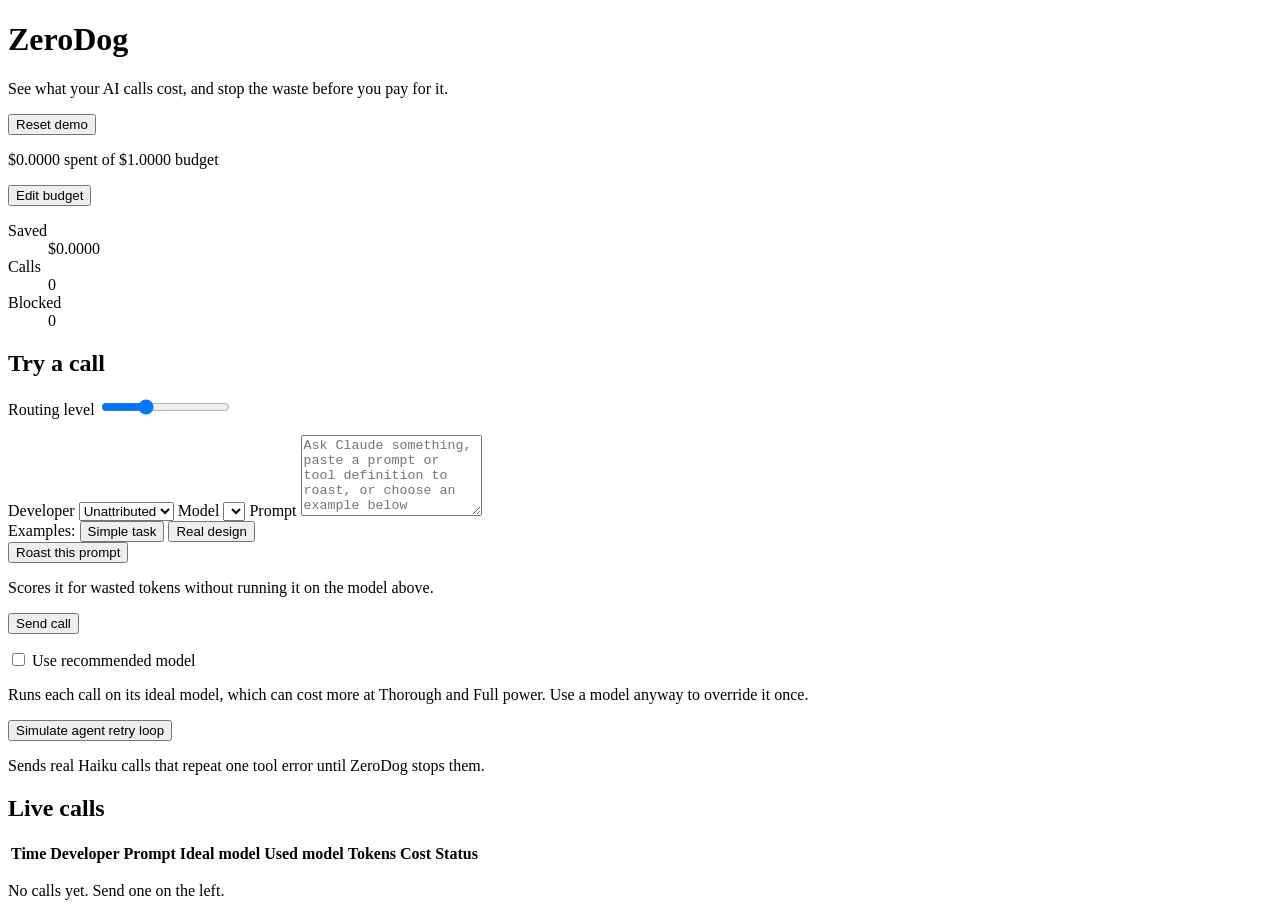
==== app/static/index.html @ 387e0468 "Initial commit" ====
<!doctype html>
<html lang="en">
<head>
<meta charset="utf-8">
<meta name="viewport" content="width=device-width, initial-scale=1">
<title>ZeroDog: see and stop AI waste</title>
<link rel="preconnect" href="https://fonts.googleapis.com">
<link rel="preconnect" href="https://fonts.gstatic.com" crossorigin>
<link href="https://fonts.googleapis.com/css2?family=Barlow+Condensed:wght@500;600;700&family=Barlow:wght@400;500;600&display=swap" rel="stylesheet">
<link rel="stylesheet" href="/static/style.css">
</head>
<body>
<header class="masthead">
  <div class="brand">
    <h1>ZeroDog</h1>
    <p>See what your AI calls cost, and stop the waste before you pay for it.</p>
  </div>
  <button type="button" id="reset" class="quiet">Reset demo</button>
</header>

<section class="meter" aria-label="Spending">
  <div class="meter-figures">
    <p class="spent"><span id="spent">$0.0000</span> spent of <span id="budget">$1.0000</span> budget</p>
    <button type="button" id="edit-budget" class="quiet">Edit budget</button>
  </div>
  <div class="meter-track" role="progressbar" aria-label="Budget used" aria-valuemin="0" aria-valuemax="100" aria-valuenow="0" id="meter-bar">
    <div class="meter-fill" id="meter-fill"></div>
  </div>
  <dl class="tally">
    <div><dt>Saved</dt><dd id="saved">$0.0000</dd></div>
    <div><dt>Calls</dt><dd id="count">0</dd></div>
    <div><dt>Blocked</dt><dd id="blocked">0</dd></div>
  </dl>
</section>

<main>
  <div class="room">
    <form id="call-form" class="composer">
      <h2>Try a call</h2>
      <label for="level">Routing level</label>
      <input type="range" id="level" min="1" max="4" step="1" value="2">
      <div id="level-ticks" class="level-ticks" aria-hidden="true"></div>
      <p id="level-note" class="hint"></p>
      <label for="developer">Developer</label>
      <select id="developer"><option value="">Unattributed</option></select>
      <label for="model">Model</label>
      <select id="model"></select>
      <label for="prompt">Prompt</label>
      <textarea id="prompt" rows="5" maxlength="20000" placeholder="Ask Claude something, paste a prompt or tool definition to roast, or choose an example below"></textarea>
      <div class="examples">
        <span id="examples-label">Examples:</span>
        <button type="button" class="chip" id="simple-task" aria-describedby="examples-label">Simple task</button>
        <button type="button" class="chip" id="real-design" aria-describedby="examples-label">Real design</button>
      </div>
      <button type="button" id="roast-send" class="secondary">Roast this prompt</button>
      <p class="hint">Scores it for wasted tokens without running it on the model above.</p>
      <p id="recommend" class="recommend" role="status" hidden></p>
      <button type="submit" id="send">Send call</button>
      <button type="button" id="use-anyway" class="secondary" hidden></button>
      <p id="form-status" class="form-status" role="status"></p>
      <p id="reply" class="reply" hidden></p>

      <label class="toggle">
        <input type="checkbox" id="use-recommended">
        <span>Use recommended model</span>
      </label>
      <p class="hint">Runs each call on its ideal model, which can cost more at Thorough and Full power. Use a model anyway to override it once.</p>

      <button type="button" id="simulate" class="secondary">Simulate agent retry loop</button>
      <p class="hint">Sends real Haiku calls that repeat one tool error until ZeroDog stops them.</p>
    </form>

    <section class="ledger" aria-labelledby="ledger-title">
      <details id="roasts" class="roasts" hidden>
        <summary><h2>Roast My Stack</h2><span id="roast-count" class="roast-count"></span></summary>
        <div id="roast-runs" class="roast-runs"></div>
      </details>

      <h2 id="ledger-title">Live calls</h2>
      <div class="ledger-scroll">
        <table>
          <thead>
            <tr><th scope="col">Time</th><th scope="col">Developer</th><th scope="col">Prompt</th><th scope="col">Ideal model</th><th scope="col">Used model</th><th scope="col" class="num">Tokens</th><th scope="col" class="num">Cost</th><th scope="col">Status</th></tr>
          </thead>
          <tbody id="calls"></tbody>
        </table>
      </div>
      <p id="empty" class="empty">No calls yet. Send one on the left.</p>
      <aside id="why" class="why" hidden aria-live="polite">
        <h3>Why this was flagged</h3>
        <p id="why-reason"></p>
        <p id="why-math"></p>
      </aside>

      <section id="board" class="board" aria-labelledby="board-title" hidden>
        <h2 id="board-title">Developer leaderboard</h2>
        <div class="ledger-scroll">
          <table>
            <thead>
              <tr><th scope="col">Rank</th><th scope="col">Developer</th><th scope="col" class="num">Prompts</th><th scope="col" class="num">Tokens</th><th scope="col" class="num">Cost</th><th scope="col" class="num">Dev time</th><th scope="col" class="num">Overuse</th><th scope="col" class="num">Overspend</th></tr>
            </thead>
            <tbody id="board-rows"></tbody>
          </table>
        </div>
        <p id="board-note" class="hint"></p>
      </section>
    </section>
  </div>
</main>

<dialog id="budget-dialog">
  <form id="budget-form" method="dialog">
    <h2>Edit budget</h2>
    <label for="budget-input">Budget in dollars</label>
    <input id="budget-input" type="number" min="0" step="0.0001" required>
    <p id="budget-error" class="form-status" role="alert"></p>
    <div class="dialog-actions">
      <button type="button" id="budget-cancel" class="quiet">Cancel</button>
      <button type="submit" id="budget-save">Save</button>
    </div>
  </form>
</dialog>

<script src="/static/app.js"></script>
</body>
</html>
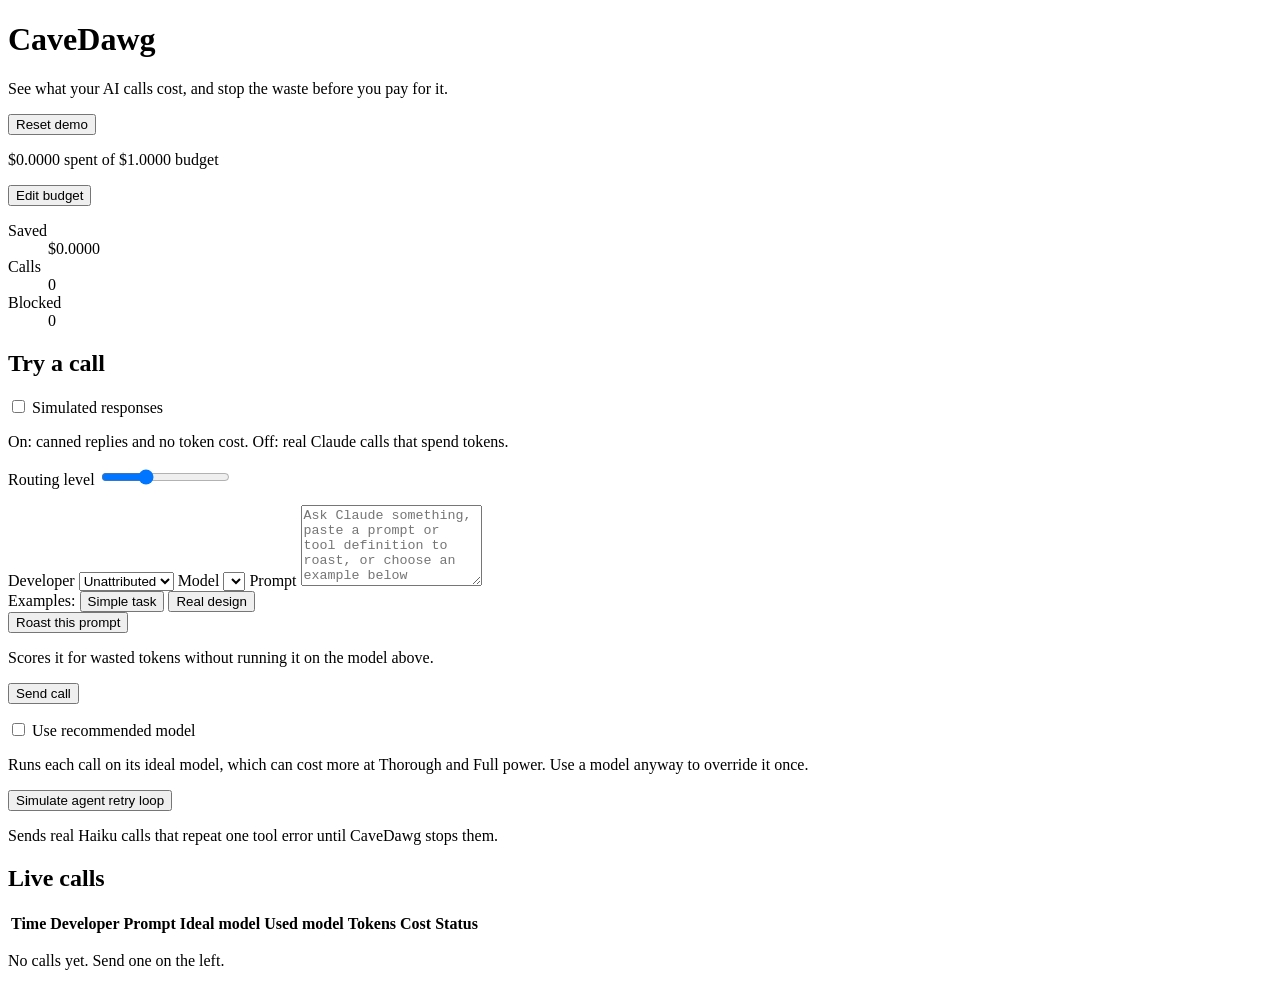
==== commit 0d259ce8: "rebrand, claude md, and simple workflow" ====
--- a/app/static/index.html
+++ b/app/static/index.html
@@ -3,7 +3,7 @@
 <head>
 <meta charset="utf-8">
 <meta name="viewport" content="width=device-width, initial-scale=1">
-<title>ZeroDog: see and stop AI waste</title>
+<title>CaveDawg: see and stop AI waste</title>
 <link rel="preconnect" href="https://fonts.googleapis.com">
 <link rel="preconnect" href="https://fonts.gstatic.com" crossorigin>
 <link href="https://fonts.googleapis.com/css2?family=Barlow+Condensed:wght@500;600;700&family=Barlow:wght@400;500;600&display=swap" rel="stylesheet">
@@ -12,11 +12,13 @@
 <body>
 <header class="masthead">
   <div class="brand">
-    <h1>ZeroDog</h1>
+    <h1>CaveDawg</h1>
     <p>See what your AI calls cost, and stop the waste before you pay for it.</p>
   </div>
   <button type="button" id="reset" class="quiet">Reset demo</button>
 </header>
+
+<p id="simulated-banner" class="simulated-banner" role="status" hidden>Simulated responses are on. Nothing is sent to Anthropic, and amounts shown are estimates, not real spend.</p>
 
 <section class="meter" aria-label="Spending">
   <div class="meter-figures">
@@ -37,6 +39,11 @@
   <div class="room">
     <form id="call-form" class="composer">
       <h2>Try a call</h2>
+      <label class="toggle simulated-toggle">
+        <input type="checkbox" id="simulated">
+        <span>Simulated responses</span>
+      </label>
+      <p class="hint">On: canned replies and no token cost. Off: real Claude calls that spend tokens.</p>
       <label for="level">Routing level</label>
       <input type="range" id="level" min="1" max="4" step="1" value="2">
       <div id="level-ticks" class="level-ticks" aria-hidden="true"></div>
@@ -67,7 +74,7 @@
       <p class="hint">Runs each call on its ideal model, which can cost more at Thorough and Full power. Use a model anyway to override it once.</p>
 
       <button type="button" id="simulate" class="secondary">Simulate agent retry loop</button>
-      <p class="hint">Sends real Haiku calls that repeat one tool error until ZeroDog stops them.</p>
+      <p class="hint">Sends real Haiku calls that repeat one tool error until CaveDawg stops them.</p>
     </form>
 
     <section class="ledger" aria-labelledby="ledger-title">
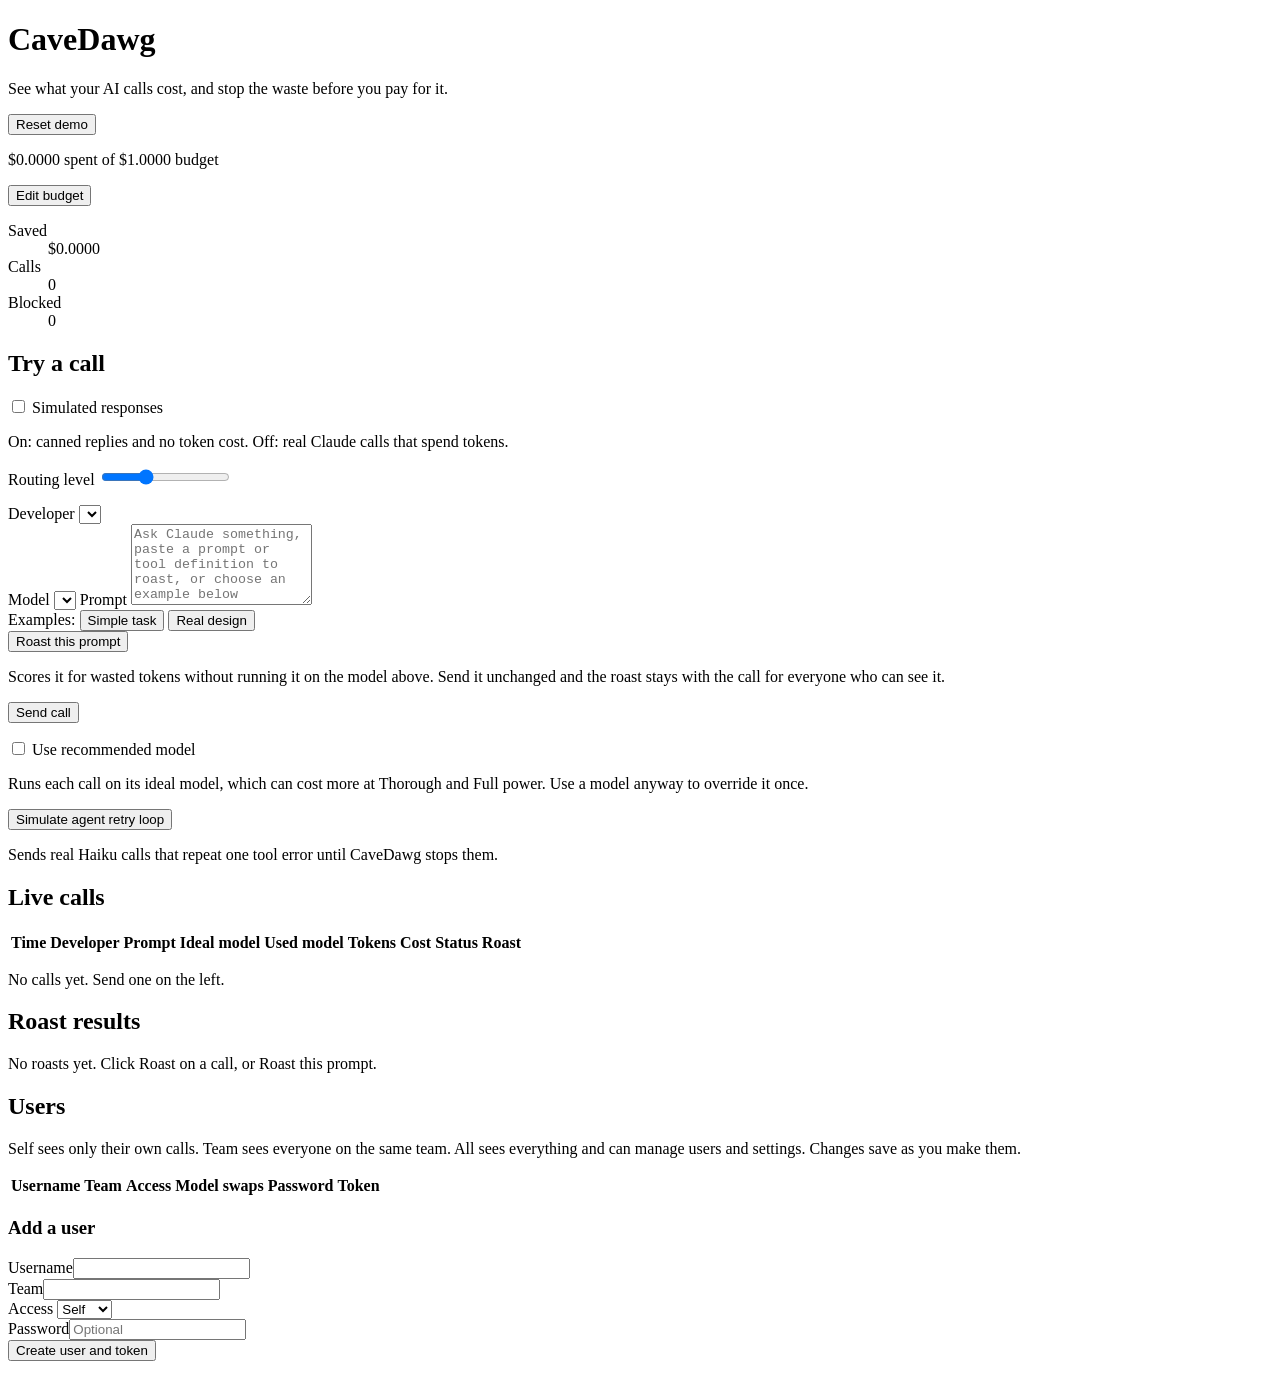
==== commit 8e216869: "new ui" ====
--- a/app/static/index.html
+++ b/app/static/index.html
@@ -15,7 +15,11 @@
     <h1>CaveDawg</h1>
     <p>See what your AI calls cost, and stop the waste before you pay for it.</p>
   </div>
-  <button type="button" id="reset" class="quiet">Reset demo</button>
+  <div class="session">
+    <p id="who" class="who"></p>
+    <button type="button" id="sign-out" class="quiet" hidden>Sign out</button>
+    <button type="button" id="reset" class="quiet manage-only">Reset demo</button>
+  </div>
 </header>
 
 <p id="simulated-banner" class="simulated-banner" role="status" hidden>Simulated responses are on. Nothing is sent to Anthropic, and amounts shown are estimates, not real spend.</p>
@@ -23,7 +27,7 @@
 <section class="meter" aria-label="Spending">
   <div class="meter-figures">
     <p class="spent"><span id="spent">$0.0000</span> spent of <span id="budget">$1.0000</span> budget</p>
-    <button type="button" id="edit-budget" class="quiet">Edit budget</button>
+    <button type="button" id="edit-budget" class="quiet manage-only">Edit budget</button>
   </div>
   <div class="meter-track" role="progressbar" aria-label="Budget used" aria-valuemin="0" aria-valuemax="100" aria-valuenow="0" id="meter-bar">
     <div class="meter-fill" id="meter-fill"></div>
@@ -39,17 +43,19 @@
   <div class="room">
     <form id="call-form" class="composer">
       <h2>Try a call</h2>
-      <label class="toggle simulated-toggle">
-        <input type="checkbox" id="simulated">
-        <span>Simulated responses</span>
-      </label>
-      <p class="hint">On: canned replies and no token cost. Off: real Claude calls that spend tokens.</p>
-      <label for="level">Routing level</label>
-      <input type="range" id="level" min="1" max="4" step="1" value="2">
-      <div id="level-ticks" class="level-ticks" aria-hidden="true"></div>
-      <p id="level-note" class="hint"></p>
-      <label for="developer">Developer</label>
-      <select id="developer"><option value="">Unattributed</option></select>
+      <div class="manage-only">
+        <label class="toggle simulated-toggle">
+          <input type="checkbox" id="simulated">
+          <span>Simulated responses</span>
+        </label>
+        <p class="hint">On: canned replies and no token cost. Off: real Claude calls that spend tokens.</p>
+        <label for="level">Routing level</label>
+        <input type="range" id="level" min="1" max="4" step="1" value="2">
+        <div id="level-ticks" class="level-ticks" aria-hidden="true"></div>
+        <p id="level-note" class="hint"></p>
+        <label for="developer">Developer</label>
+        <select id="developer"></select>
+      </div>
       <label for="model">Model</label>
       <select id="model"></select>
       <label for="prompt">Prompt</label>
@@ -60,44 +66,51 @@
         <button type="button" class="chip" id="real-design" aria-describedby="examples-label">Real design</button>
       </div>
       <button type="button" id="roast-send" class="secondary">Roast this prompt</button>
-      <p class="hint">Scores it for wasted tokens without running it on the model above.</p>
+      <p class="hint">Scores it for wasted tokens without running it on the model above. Send it unchanged and the roast stays with the call for everyone who can see it.</p>
       <p id="recommend" class="recommend" role="status" hidden></p>
       <button type="submit" id="send">Send call</button>
       <button type="button" id="use-anyway" class="secondary" hidden></button>
       <p id="form-status" class="form-status" role="status"></p>
       <p id="reply" class="reply" hidden></p>
 
-      <label class="toggle">
-        <input type="checkbox" id="use-recommended">
-        <span>Use recommended model</span>
-      </label>
-      <p class="hint">Runs each call on its ideal model, which can cost more at Thorough and Full power. Use a model anyway to override it once.</p>
-
-      <button type="button" id="simulate" class="secondary">Simulate agent retry loop</button>
-      <p class="hint">Sends real Haiku calls that repeat one tool error until CaveDawg stops them.</p>
+      <div class="manage-only">
+        <label class="toggle">
+          <input type="checkbox" id="use-recommended">
+          <span>Use recommended model</span>
+        </label>
+        <p class="hint">Runs each call on its ideal model, which can cost more at Thorough and Full power. Use a model anyway to override it once.</p>
+
+        <button type="button" id="simulate" class="secondary">Simulate agent retry loop</button>
+        <p class="hint">Sends real Haiku calls that repeat one tool error until CaveDawg stops them.</p>
+      </div>
     </form>
 
     <section class="ledger" aria-labelledby="ledger-title">
-      <details id="roasts" class="roasts" hidden>
-        <summary><h2>Roast My Stack</h2><span id="roast-count" class="roast-count"></span></summary>
-        <div id="roast-runs" class="roast-runs"></div>
-      </details>
-
-      <h2 id="ledger-title">Live calls</h2>
-      <div class="ledger-scroll">
-        <table>
-          <thead>
-            <tr><th scope="col">Time</th><th scope="col">Developer</th><th scope="col">Prompt</th><th scope="col">Ideal model</th><th scope="col">Used model</th><th scope="col" class="num">Tokens</th><th scope="col" class="num">Cost</th><th scope="col">Status</th></tr>
-          </thead>
-          <tbody id="calls"></tbody>
-        </table>
-      </div>
-      <p id="empty" class="empty">No calls yet. Send one on the left.</p>
-      <aside id="why" class="why" hidden aria-live="polite">
-        <h3>Why this was flagged</h3>
-        <p id="why-reason"></p>
-        <p id="why-math"></p>
-      </aside>
+      <div class="ledger-grid">
+        <div class="ledger-calls">
+          <h2 id="ledger-title">Live calls</h2>
+          <div class="ledger-scroll">
+            <table>
+              <thead>
+                <tr><th scope="col">Time</th><th scope="col">Developer</th><th scope="col">Prompt</th><th scope="col">Ideal model</th><th scope="col">Used model</th><th scope="col" class="num">Tokens</th><th scope="col" class="num">Cost</th><th scope="col">Status</th><th scope="col">Roast</th></tr>
+              </thead>
+              <tbody id="calls"></tbody>
+            </table>
+          </div>
+          <p id="empty" class="empty">No calls yet. Send one on the left.</p>
+          <aside id="why" class="why" hidden aria-live="polite">
+            <h3>Why this was flagged</h3>
+            <p id="why-reason"></p>
+            <p id="why-math"></p>
+          </aside>
+        </div>
+
+        <section id="roasts" class="roasts" aria-labelledby="roasts-title">
+          <h2 id="roasts-title">Roast results <span id="roast-count" class="roast-count"></span></h2>
+          <p id="roasts-empty" class="empty">No roasts yet. Click Roast on a call, or Roast this prompt.</p>
+          <div id="roast-runs" class="roast-runs"></div>
+        </section>
+      </div>
 
       <section id="board" class="board" aria-labelledby="board-title" hidden>
         <h2 id="board-title">Developer leaderboard</h2>
@@ -110,6 +123,40 @@
           </table>
         </div>
         <p id="board-note" class="hint"></p>
+      </section>
+
+      <section id="users" class="users manage-only" aria-labelledby="users-title">
+        <h2 id="users-title">Users</h2>
+        <p class="hint">Self sees only their own calls. Team sees everyone on the same team. All sees everything and can manage users and settings. Changes save as you make them.</p>
+        <div class="ledger-scroll">
+          <table>
+            <thead>
+              <tr><th scope="col">Username</th><th scope="col">Team</th><th scope="col">Access</th><th scope="col">Model swaps</th><th scope="col">Password</th><th scope="col">Token</th></tr>
+            </thead>
+            <tbody id="user-rows"></tbody>
+          </table>
+        </div>
+        <form id="user-form" class="user-form">
+          <h3>Add a user</h3>
+          <div class="user-fields">
+            <div><label for="new-name">Username</label><input id="new-name" type="text" required autocomplete="off"></div>
+            <div><label for="new-team">Team</label><input id="new-team" type="text" autocomplete="off"></div>
+            <div><label for="new-access">Access</label>
+              <select id="new-access"><option value="self">Self</option><option value="team">Team</option><option value="all">All</option></select></div>
+            <div><label for="new-password">Password</label><input id="new-password" type="password" minlength="8" autocomplete="new-password" placeholder="Optional"></div>
+          </div>
+          <button type="submit" id="add-user">Create user and token</button>
+          <p id="users-status" class="form-status" role="status"></p>
+        </form>
+        <div id="token-box" class="token-box" hidden>
+          <h3 id="token-title"></h3>
+          <p class="hint">Shown only once. It signs in to this page, and the settings below route Claude Code through CaveDawg.</p>
+          <label for="token-value">Token</label>
+          <input id="token-value" type="text" readonly>
+          <label for="token-settings">Claude Code settings</label>
+          <textarea id="token-settings" rows="8" readonly></textarea>
+          <button type="button" id="token-copy" class="secondary">Copy token</button>
+        </div>
       </section>
     </section>
   </div>
@@ -128,6 +175,55 @@
   </form>
 </dialog>
 
+<dialog id="signin-dialog" class="signin">
+  <form id="signin-form" method="dialog">
+    <h2 id="signin-title">Sign in to CaveDawg</h2>
+    <p id="signin-hint" class="hint">CaveDawg shows what your team's AI calls cost and stops the waste.</p>
+    <label for="signin-name">Username</label>
+    <input id="signin-name" type="text" required autocomplete="username">
+    <label for="signin-password">Password</label>
+    <input id="signin-password" type="password" required autocomplete="current-password">
+    <p id="signin-error" class="form-status" role="alert"></p>
+    <div class="dialog-actions">
+      <button type="button" id="demo-toggle" class="quiet" hidden>Demo, create new token</button>
+      <button type="submit" id="signin-submit">Sign in</button>
+    </div>
+    <details id="token-signin" class="token-signin">
+      <summary>Sign in with a token instead</summary>
+      <label for="signin-token">Token</label>
+      <input id="signin-token" type="password" autocomplete="off">
+      <button type="button" id="token-submit" class="secondary">Sign in with token</button>
+    </details>
+  </form>
+</dialog>
+
+<dialog id="welcome-dialog" class="signin">
+  <h2 id="welcome-title">Your demo login is ready</h2>
+  <p class="hint">Sign in next time with your username and password. This token is for Claude Code and is shown only once.</p>
+  <label for="welcome-token">Token</label>
+  <input id="welcome-token" type="text" readonly>
+  <label for="welcome-settings">Claude Code settings for ~/.claude/settings.json</label>
+  <textarea id="welcome-settings" rows="8" readonly></textarea>
+  <div class="dialog-actions">
+    <button type="button" id="welcome-copy" class="quiet">Copy token</button>
+    <button type="button" id="welcome-continue" class="primary">Continue</button>
+  </div>
+</dialog>
+
+<dialog id="password-dialog">
+  <form id="password-form" method="dialog">
+    <h2 id="password-title">Set password</h2>
+    <p class="hint">Signs the user out of open pages. Their token keeps working.</p>
+    <label for="password-input">New password</label>
+    <input id="password-input" type="password" required minlength="8" autocomplete="new-password">
+    <p id="password-error" class="form-status" role="alert"></p>
+    <div class="dialog-actions">
+      <button type="button" id="password-cancel" class="quiet">Cancel</button>
+      <button type="submit" id="password-save">Save</button>
+    </div>
+  </form>
+</dialog>
+
 <script src="/static/app.js"></script>
 </body>
 </html>
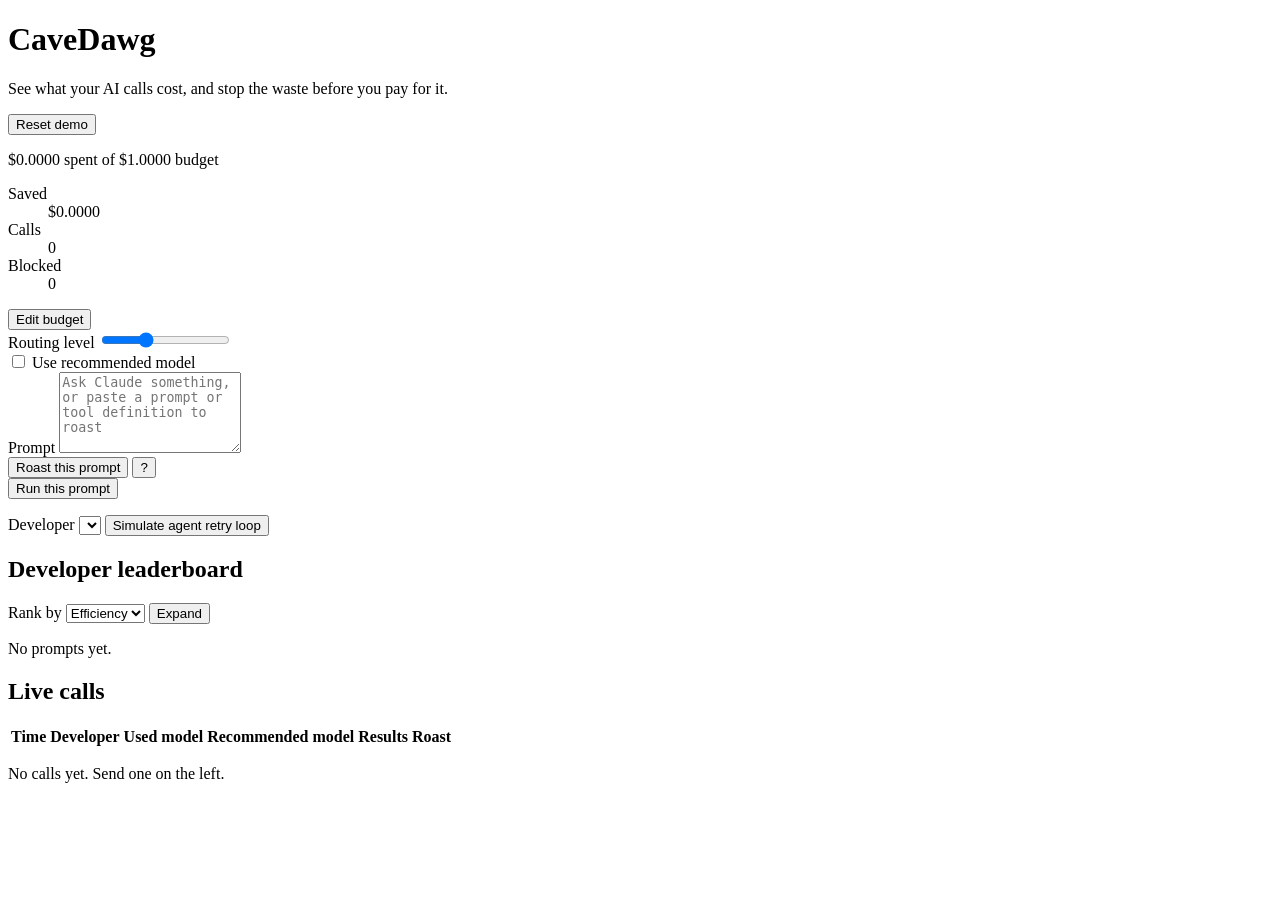
==== commit c2adfd96: "test updates" ====
--- a/app/static/index.html
+++ b/app/static/index.html
@@ -15,152 +15,177 @@
     <h1>CaveDawg</h1>
     <p>See what your AI calls cost, and stop the waste before you pay for it.</p>
   </div>
-  <div class="session">
-    <p id="who" class="who"></p>
-    <button type="button" id="sign-out" class="quiet" hidden>Sign out</button>
-    <button type="button" id="reset" class="quiet manage-only">Reset demo</button>
+  <div class="masthead-side">
+    <div class="session">
+      <p id="who" class="who"></p>
+      <button type="button" id="simulated-on" class="quiet" hidden title="Canned replies and no token cost. Turn it off for real Claude Code work.">Simulate responses</button>
+      <a href="#users" id="users-link" class="quiet" hidden>User management</a>
+      <button type="button" id="sign-out" class="quiet" hidden>Sign out</button>
+      <button type="button" id="reset" class="quiet manage-only">Reset demo</button>
+    </div>
+    <section class="meter" aria-label="Spending">
+      <p class="spent"><span id="spent">$0.0000</span> spent of <span id="budget">$1.0000</span> budget</p>
+      <div class="meter-track" role="progressbar" aria-label="Budget used" aria-valuemin="0" aria-valuemax="100" aria-valuenow="0" id="meter-bar">
+        <div class="meter-fill" id="meter-fill"></div>
+      </div>
+      <dl class="tally">
+        <div><dt>Saved</dt><dd id="saved">$0.0000</dd></div>
+        <div><dt>Calls</dt><dd id="count">0</dd></div>
+        <div><dt>Blocked</dt><dd id="blocked">0</dd></div>
+      </dl>
+      <button type="button" id="edit-budget" class="quiet">Edit budget</button>
+    </section>
   </div>
 </header>
 
-<p id="simulated-banner" class="simulated-banner" role="status" hidden>Simulated responses are on. Nothing is sent to Anthropic, and amounts shown are estimates, not real spend.</p>
-
-<section class="meter" aria-label="Spending">
-  <div class="meter-figures">
-    <p class="spent"><span id="spent">$0.0000</span> spent of <span id="budget">$1.0000</span> budget</p>
-    <button type="button" id="edit-budget" class="quiet manage-only">Edit budget</button>
-  </div>
-  <div class="meter-track" role="progressbar" aria-label="Budget used" aria-valuemin="0" aria-valuemax="100" aria-valuenow="0" id="meter-bar">
-    <div class="meter-fill" id="meter-fill"></div>
-  </div>
-  <dl class="tally">
-    <div><dt>Saved</dt><dd id="saved">$0.0000</dd></div>
-    <div><dt>Calls</dt><dd id="count">0</dd></div>
-    <div><dt>Blocked</dt><dd id="blocked">0</dd></div>
-  </dl>
-</section>
-
-<main>
+<div id="stale-banner" class="stale-banner" role="alert" hidden>
+  <p id="stale-text"></p>
+  <button type="button" id="stale-reload" class="quiet">Reload page</button>
+</div>
+
+<div id="simulated-banner" class="simulated-banner" role="status" hidden>
+  <div>
+    <p class="simulated-title">Demo only: Simulate responses</p>
+    <p class="simulated-note">Nothing is sent to Anthropic. Amounts shown are estimates, not real spend.</p>
+  </div>
+  <button type="button" id="simulated-off" class="simulated-off">Turn off</button>
+</div>
+
+
+<main id="dashboard">
   <div class="room">
     <form id="call-form" class="composer">
-      <h2>Try a call</h2>
-      <div class="manage-only">
-        <label class="toggle simulated-toggle">
-          <input type="checkbox" id="simulated">
-          <span>Simulated responses</span>
-        </label>
-        <p class="hint">On: canned replies and no token cost. Off: real Claude calls that spend tokens.</p>
-        <label for="level">Routing level</label>
-        <input type="range" id="level" min="1" max="4" step="1" value="2">
-        <div id="level-ticks" class="level-ticks" aria-hidden="true"></div>
-        <p id="level-note" class="hint"></p>
-        <label for="developer">Developer</label>
-        <select id="developer"></select>
-      </div>
-      <label for="model">Model</label>
-      <select id="model"></select>
-      <label for="prompt">Prompt</label>
-      <textarea id="prompt" rows="5" maxlength="20000" placeholder="Ask Claude something, paste a prompt or tool definition to roast, or choose an example below"></textarea>
-      <div class="examples">
-        <span id="examples-label">Examples:</span>
-        <button type="button" class="chip" id="simple-task" aria-describedby="examples-label">Simple task</button>
-        <button type="button" class="chip" id="real-design" aria-describedby="examples-label">Real design</button>
-      </div>
-      <button type="button" id="roast-send" class="secondary">Roast this prompt</button>
-      <p class="hint">Scores it for wasted tokens without running it on the model above. Send it unchanged and the roast stays with the call for everyone who can see it.</p>
-      <p id="recommend" class="recommend" role="status" hidden></p>
-      <button type="submit" id="send">Send call</button>
-      <button type="button" id="use-anyway" class="secondary" hidden></button>
-      <p id="form-status" class="form-status" role="status"></p>
-      <p id="reply" class="reply" hidden></p>
-
-      <div class="manage-only">
-        <label class="toggle">
+      <div class="routing">
+        <div class="routing-level">
+          <label for="level">Routing level</label>
+          <input type="range" id="level" min="1" max="4" step="1" value="2">
+          <div id="level-ticks" class="level-ticks" aria-hidden="true"></div>
+        </div>
+        <label class="toggle routing-toggle">
           <input type="checkbox" id="use-recommended">
           <span>Use recommended model</span>
         </label>
-        <p class="hint">Runs each call on its ideal model, which can cost more at Thorough and Full power. Use a model anyway to override it once.</p>
-
+      </div>
+      <label for="prompt">Prompt</label>
+      <textarea id="prompt" rows="5" maxlength="20000" placeholder="Ask Claude something, or paste a prompt or tool definition to roast"></textarea>
+      <div class="roast-row">
+        <button type="button" id="roast-send" class="secondary">Roast this prompt</button>
+        <button type="button" id="roast-info" class="info" aria-expanded="false" aria-controls="roast-help" aria-label="What does Roast do?" title="Haiku 5.5 reads it for wasted tokens without sending the call. Send it unchanged and the roast stays with the call for everyone who can see it.">?</button>
+      </div>
+      <p id="roast-help" class="hint" hidden>Haiku 5.5 reads it for wasted tokens without sending the call. Send it unchanged and the roast stays with the call for everyone who can see it.</p>
+      <div class="run-row">
+        <button type="submit" id="send">Run this prompt</button>
+        <select id="run-model" aria-label="Model for Run this prompt" hidden></select>
+      </div>
+      <p id="form-status" class="form-status" role="status"></p>
+      <p id="reply" class="reply" hidden></p>
+
+      <div class="manage-only">
+        <label for="developer">Developer</label>
+        <select id="developer"></select>
         <button type="button" id="simulate" class="secondary">Simulate agent retry loop</button>
-        <p class="hint">Sends real Haiku calls that repeat one tool error until CaveDawg stops them.</p>
       </div>
     </form>
 
     <section class="ledger" aria-labelledby="ledger-title">
-      <div class="ledger-grid">
-        <div class="ledger-calls">
-          <h2 id="ledger-title">Live calls</h2>
+      <section id="board" class="board" aria-labelledby="board-title">
+        <div class="board-head">
+          <h2 id="board-title">Developer leaderboard</h2>
+          <label class="board-sort">Rank by
+            <select id="board-sort">
+              <option value="efficiency">Efficiency</option>
+              <option value="cost">Cost</option>
+              <option value="prompts">Prompts</option>
+            </select>
+          </label>
+          <button type="button" id="board-toggle" class="quiet" aria-expanded="false" aria-controls="board-full">Expand</button>
+        </div>
+        <p id="board-summary" class="board-summary"></p>
+        <ol id="board-top" class="board-top"></ol>
+        <div id="board-full" class="board-full" hidden>
           <div class="ledger-scroll">
             <table>
               <thead>
-                <tr><th scope="col">Time</th><th scope="col">Developer</th><th scope="col">Prompt</th><th scope="col">Ideal model</th><th scope="col">Used model</th><th scope="col" class="num">Tokens</th><th scope="col" class="num">Cost</th><th scope="col">Status</th><th scope="col">Roast</th></tr>
+                <tr id="board-head-row"></tr>
+                <tr id="board-filter-row" class="board-filters"></tr>
+              </thead>
+              <tbody id="board-rows"></tbody>
+            </table>
+          </div>
+          <p id="board-nomatch" class="empty" hidden>No developers match these filters.</p>
+        </div>
+        <p id="board-empty" class="empty">No prompts yet.</p>
+      </section>
+
+      <div class="ledger-calls">
+          <h2 id="ledger-title">Live calls</h2>
+          <div class="ledger-scroll calls-scroll">
+            <table>
+              <thead>
+                <tr><th scope="col">Time</th><th scope="col">Developer</th><th scope="col">Used model</th><th scope="col">Recommended model</th><th scope="col">Results</th><th scope="col">Roast</th></tr>
               </thead>
               <tbody id="calls"></tbody>
             </table>
           </div>
           <p id="empty" class="empty">No calls yet. Send one on the left.</p>
-          <aside id="why" class="why" hidden aria-live="polite">
-            <h3>Why this was flagged</h3>
-            <p id="why-reason"></p>
-            <p id="why-math"></p>
-          </aside>
-        </div>
-
-        <section id="roasts" class="roasts" aria-labelledby="roasts-title">
-          <h2 id="roasts-title">Roast results <span id="roast-count" class="roast-count"></span></h2>
-          <p id="roasts-empty" class="empty">No roasts yet. Click Roast on a call, or Roast this prompt.</p>
-          <div id="roast-runs" class="roast-runs"></div>
-        </section>
-      </div>
-
-      <section id="board" class="board" aria-labelledby="board-title" hidden>
-        <h2 id="board-title">Developer leaderboard</h2>
-        <div class="ledger-scroll">
-          <table>
-            <thead>
-              <tr><th scope="col">Rank</th><th scope="col">Developer</th><th scope="col" class="num">Prompts</th><th scope="col" class="num">Tokens</th><th scope="col" class="num">Cost</th><th scope="col" class="num">Dev time</th><th scope="col" class="num">Overuse</th><th scope="col" class="num">Overspend</th></tr>
-            </thead>
-            <tbody id="board-rows"></tbody>
-          </table>
-        </div>
-        <p id="board-note" class="hint"></p>
-      </section>
-
-      <section id="users" class="users manage-only" aria-labelledby="users-title">
-        <h2 id="users-title">Users</h2>
-        <p class="hint">Self sees only their own calls. Team sees everyone on the same team. All sees everything and can manage users and settings. Changes save as you make them.</p>
-        <div class="ledger-scroll">
-          <table>
-            <thead>
-              <tr><th scope="col">Username</th><th scope="col">Team</th><th scope="col">Access</th><th scope="col">Model swaps</th><th scope="col">Password</th><th scope="col">Token</th></tr>
-            </thead>
-            <tbody id="user-rows"></tbody>
-          </table>
-        </div>
-        <form id="user-form" class="user-form">
-          <h3>Add a user</h3>
-          <div class="user-fields">
-            <div><label for="new-name">Username</label><input id="new-name" type="text" required autocomplete="off"></div>
-            <div><label for="new-team">Team</label><input id="new-team" type="text" autocomplete="off"></div>
-            <div><label for="new-access">Access</label>
-              <select id="new-access"><option value="self">Self</option><option value="team">Team</option><option value="all">All</option></select></div>
-            <div><label for="new-password">Password</label><input id="new-password" type="password" minlength="8" autocomplete="new-password" placeholder="Optional"></div>
-          </div>
-          <button type="submit" id="add-user">Create user and token</button>
-          <p id="users-status" class="form-status" role="status"></p>
-        </form>
-        <div id="token-box" class="token-box" hidden>
-          <h3 id="token-title"></h3>
-          <p class="hint">Shown only once. It signs in to this page, and the settings below route Claude Code through CaveDawg.</p>
-          <label for="token-value">Token</label>
-          <input id="token-value" type="text" readonly>
-          <label for="token-settings">Claude Code settings</label>
-          <textarea id="token-settings" rows="8" readonly></textarea>
-          <button type="button" id="token-copy" class="secondary">Copy token</button>
-        </div>
-      </section>
+      </div>
+
     </section>
   </div>
 </main>
+
+<main id="users-view" class="users-view" hidden>
+  <section id="users" class="users" aria-labelledby="users-title">
+    <a href="#" class="quiet back-link">Back to dashboard</a>
+    <h2 id="users-title">User management</h2>
+    <p class="hint">Self sees only their own calls. Team sees everyone on the same team. All sees everything. Anyone signed in can manage users here. Changes save as you make them. A blank budget means no limit of their own.</p>
+    <div class="team-budget">
+      <p><strong>Team budget:</strong> <span id="team-spent">$0.0000</span> spent of <span id="team-budget">$1.0000</span></p>
+      <button type="button" id="team-edit-budget" class="quiet">Edit budget</button>
+    </div>
+    <div class="ledger-scroll">
+      <table>
+        <thead>
+          <tr><th scope="col">Username</th><th scope="col">Team</th><th scope="col">Access</th><th scope="col">Budget</th><th scope="col">Model swaps</th><th scope="col">Password</th><th scope="col">Token</th></tr>
+        </thead>
+        <tbody id="user-rows"></tbody>
+      </table>
+    </div>
+    <form id="user-form" class="user-form">
+      <h3>Add a user</h3>
+      <div class="user-fields">
+        <div><label for="new-name">Username</label><input id="new-name" type="text" required autocomplete="off"></div>
+        <div><label for="new-team">Team</label><input id="new-team" type="text" autocomplete="off"></div>
+        <div><label for="new-access">Access</label>
+          <select id="new-access"><option value="self">Self</option><option value="team">Team</option><option value="all">All</option></select></div>
+        <div><label for="new-budget">Budget ($)</label><input id="new-budget" type="number" min="0" step="0.01" inputmode="decimal" placeholder="No limit"></div>
+        <div><label for="new-password">Password</label><input id="new-password" type="password" minlength="8" autocomplete="new-password" placeholder="Optional"></div>
+      </div>
+      <button type="submit" id="add-user">Create user and token</button>
+      <p id="users-status" class="form-status" role="status"></p>
+    </form>
+    <div id="token-box" class="token-box" hidden>
+      <h3 id="token-title"></h3>
+      <p class="hint">Shown only once. It signs in to this page, and the settings below route Claude Code through CaveDawg.</p>
+      <label for="token-value">Token</label>
+      <input id="token-value" type="text" readonly>
+      <label for="token-settings">Claude Code settings</label>
+      <textarea id="token-settings" rows="8" readonly></textarea>
+      <button type="button" id="token-copy" class="secondary">Copy token</button>
+    </div>
+  </section>
+</main>
+
+<dialog id="roast-dialog" class="roast-dialog" aria-labelledby="roast-title">
+  <div class="roast-head">
+    <h2 id="roast-title">Roast</h2>
+    <button type="button" id="roast-close" class="quiet">Close</button>
+  </div>
+  <p id="roast-meta" class="hint"></p>
+  <p id="roast-prompt" class="roast-prompt"></p>
+  <p id="roast-status" class="form-status" role="status"></p>
+  <div id="roast-body" class="verdict"></div>
+</dialog>
 
 <dialog id="budget-dialog">
   <form id="budget-form" method="dialog">
@@ -183,6 +208,11 @@
     <input id="signin-name" type="text" required autocomplete="username">
     <label for="signin-password">Password</label>
     <input id="signin-password" type="password" required autocomplete="current-password">
+    <div id="demo-fields" class="demo-fields" hidden>
+      <div><label for="signin-team">Team</label><input id="signin-team" type="text" autocomplete="off" placeholder="Demo"></div>
+      <div><label for="signin-access">Access</label>
+        <select id="signin-access"><option value="self">Self</option><option value="team">Team</option><option value="all">All</option></select></div>
+    </div>
     <p id="signin-error" class="form-status" role="alert"></p>
     <div class="dialog-actions">
       <button type="button" id="demo-toggle" class="quiet" hidden>Demo, create new token</button>
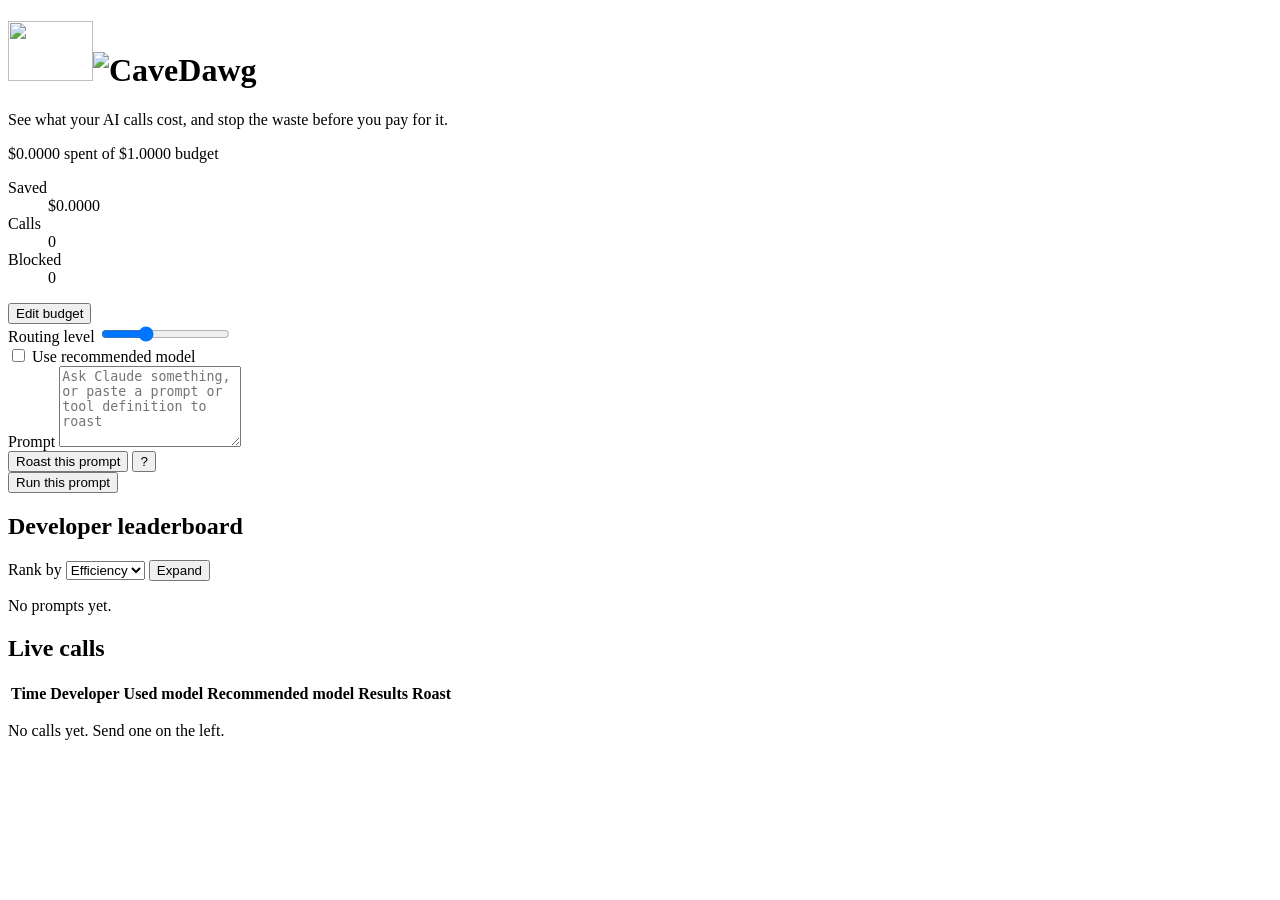
==== commit b8148b93: "updates from the new wren tests" ====
--- a/app/static/index.html
+++ b/app/static/index.html
@@ -4,15 +4,15 @@
 <meta charset="utf-8">
 <meta name="viewport" content="width=device-width, initial-scale=1">
 <title>CaveDawg: see and stop AI waste</title>
-<link rel="preconnect" href="https://fonts.googleapis.com">
-<link rel="preconnect" href="https://fonts.gstatic.com" crossorigin>
-<link href="https://fonts.googleapis.com/css2?family=Barlow+Condensed:wght@500;600;700&family=Barlow:wght@400;500;600&display=swap" rel="stylesheet">
+<link rel="icon" type="image/png" href="/static/brand/favicon.png">
 <link rel="stylesheet" href="/static/style.css">
 </head>
 <body>
+<div class="cave-perimeter-frame" aria-hidden="true"></div>
+
 <header class="masthead">
   <div class="brand">
-    <h1>CaveDawg</h1>
+    <h1 class="brand-lockup"><img class="brand-dog" src="/static/brand/logo-mark.png" width="85" height="60" alt=""><img class="brand-word" src="/static/brand/logo-word.png" width="119" height="28" alt="CaveDawg"></h1>
     <p>See what your AI calls cost, and stop the waste before you pay for it.</p>
   </div>
   <div class="masthead-side">
@@ -20,9 +20,7 @@
       <p id="who" class="who"></p>
       <button type="button" id="simulated-on" class="quiet" hidden title="Canned replies and no token cost. Turn it off for real Claude Code work.">Simulate responses</button>
       <a href="#users" id="users-link" class="quiet" hidden>User management</a>
-      <button type="button" id="sign-out" class="quiet" hidden>Sign out</button>
-      <button type="button" id="reset" class="quiet manage-only">Reset demo</button>
-    </div>
+      <button type="button" id="sign-out" class="quiet" hidden>Sign out</button>    </div>
     <section class="meter" aria-label="Spending">
       <p class="spent"><span id="spent">$0.0000</span> spent of <span id="budget">$1.0000</span> budget</p>
       <div class="meter-track" role="progressbar" aria-label="Budget used" aria-valuemin="0" aria-valuemax="100" aria-valuenow="0" id="meter-bar">
@@ -79,12 +77,6 @@
       </div>
       <p id="form-status" class="form-status" role="status"></p>
       <p id="reply" class="reply" hidden></p>
-
-      <div class="manage-only">
-        <label for="developer">Developer</label>
-        <select id="developer"></select>
-        <button type="button" id="simulate" class="secondary">Simulate agent retry loop</button>
-      </div>
     </form>
 
     <section class="ledger" aria-labelledby="ledger-title">
@@ -158,7 +150,7 @@
         <div><label for="new-team">Team</label><input id="new-team" type="text" autocomplete="off"></div>
         <div><label for="new-access">Access</label>
           <select id="new-access"><option value="self">Self</option><option value="team">Team</option><option value="all">All</option></select></div>
-        <div><label for="new-budget">Budget ($)</label><input id="new-budget" type="number" min="0" step="0.01" inputmode="decimal" placeholder="No limit"></div>
+        <div><label for="new-budget">Budget ($)</label><input id="new-budget" type="number" min="0" step="0.01" inputmode="decimal" placeholder="1000 (default)"></div>
         <div><label for="new-password">Password</label><input id="new-password" type="password" minlength="8" autocomplete="new-password" placeholder="Optional"></div>
       </div>
       <button type="submit" id="add-user">Create user and token</button>
@@ -202,6 +194,7 @@
 
 <dialog id="signin-dialog" class="signin">
   <form id="signin-form" method="dialog">
+    <img class="signin-mark" src="/static/brand/logo-lockup.png" width="240" height="214" alt="">
     <h2 id="signin-title">Sign in to CaveDawg</h2>
     <p id="signin-hint" class="hint">CaveDawg shows what your team's AI calls cost and stops the waste.</p>
     <label for="signin-name">Username</label>
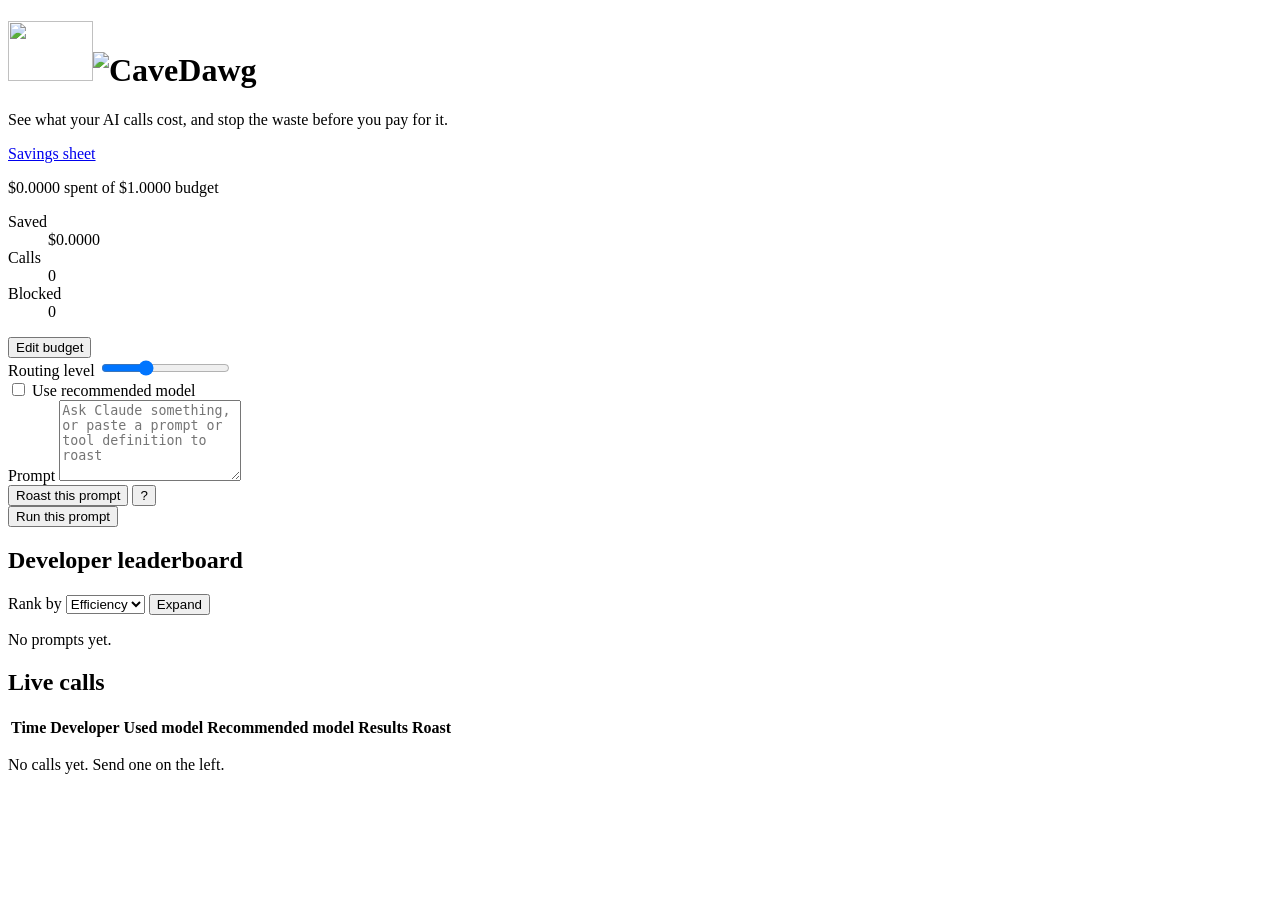
==== commit 051eaa25: "tests updates" ====
--- a/app/static/index.html
+++ b/app/static/index.html
@@ -20,6 +20,7 @@
       <p id="who" class="who"></p>
       <button type="button" id="simulated-on" class="quiet" hidden title="Canned replies and no token cost. Turn it off for real Claude Code work.">Simulate responses</button>
       <a href="#users" id="users-link" class="quiet" hidden>User management</a>
+      <a href="/static/savings.html" class="quiet">Savings sheet</a>
       <button type="button" id="sign-out" class="quiet" hidden>Sign out</button>    </div>
     <section class="meter" aria-label="Spending">
       <p class="spent"><span id="spent">$0.0000</span> spent of <span id="budget">$1.0000</span> budget</p>
@@ -138,7 +139,7 @@
     <div class="ledger-scroll">
       <table>
         <thead>
-          <tr><th scope="col">Username</th><th scope="col">Team</th><th scope="col">Access</th><th scope="col">Budget</th><th scope="col">Model swaps</th><th scope="col">Password</th><th scope="col">Token</th></tr>
+          <tr><th scope="col">Username</th><th scope="col">Team</th><th scope="col">Access</th><th scope="col">Budget</th><th scope="col">Model swaps</th><th scope="col">Password</th><th scope="col">Token</th><th scope="col" class="user-delete"><span class="visually-hidden">Delete</span></th></tr>
         </thead>
         <tbody id="user-rows"></tbody>
       </table>
@@ -149,7 +150,7 @@
         <div><label for="new-name">Username</label><input id="new-name" type="text" required autocomplete="off"></div>
         <div><label for="new-team">Team</label><input id="new-team" type="text" autocomplete="off"></div>
         <div><label for="new-access">Access</label>
-          <select id="new-access"><option value="self">Self</option><option value="team">Team</option><option value="all">All</option></select></div>
+          <select id="new-access"><option value="self">Self</option><option value="team" selected>Team</option><option value="all">All</option></select></div>
         <div><label for="new-budget">Budget ($)</label><input id="new-budget" type="number" min="0" step="0.01" inputmode="decimal" placeholder="1000 (default)"></div>
         <div><label for="new-password">Password</label><input id="new-password" type="password" minlength="8" autocomplete="new-password" placeholder="Optional"></div>
       </div>
